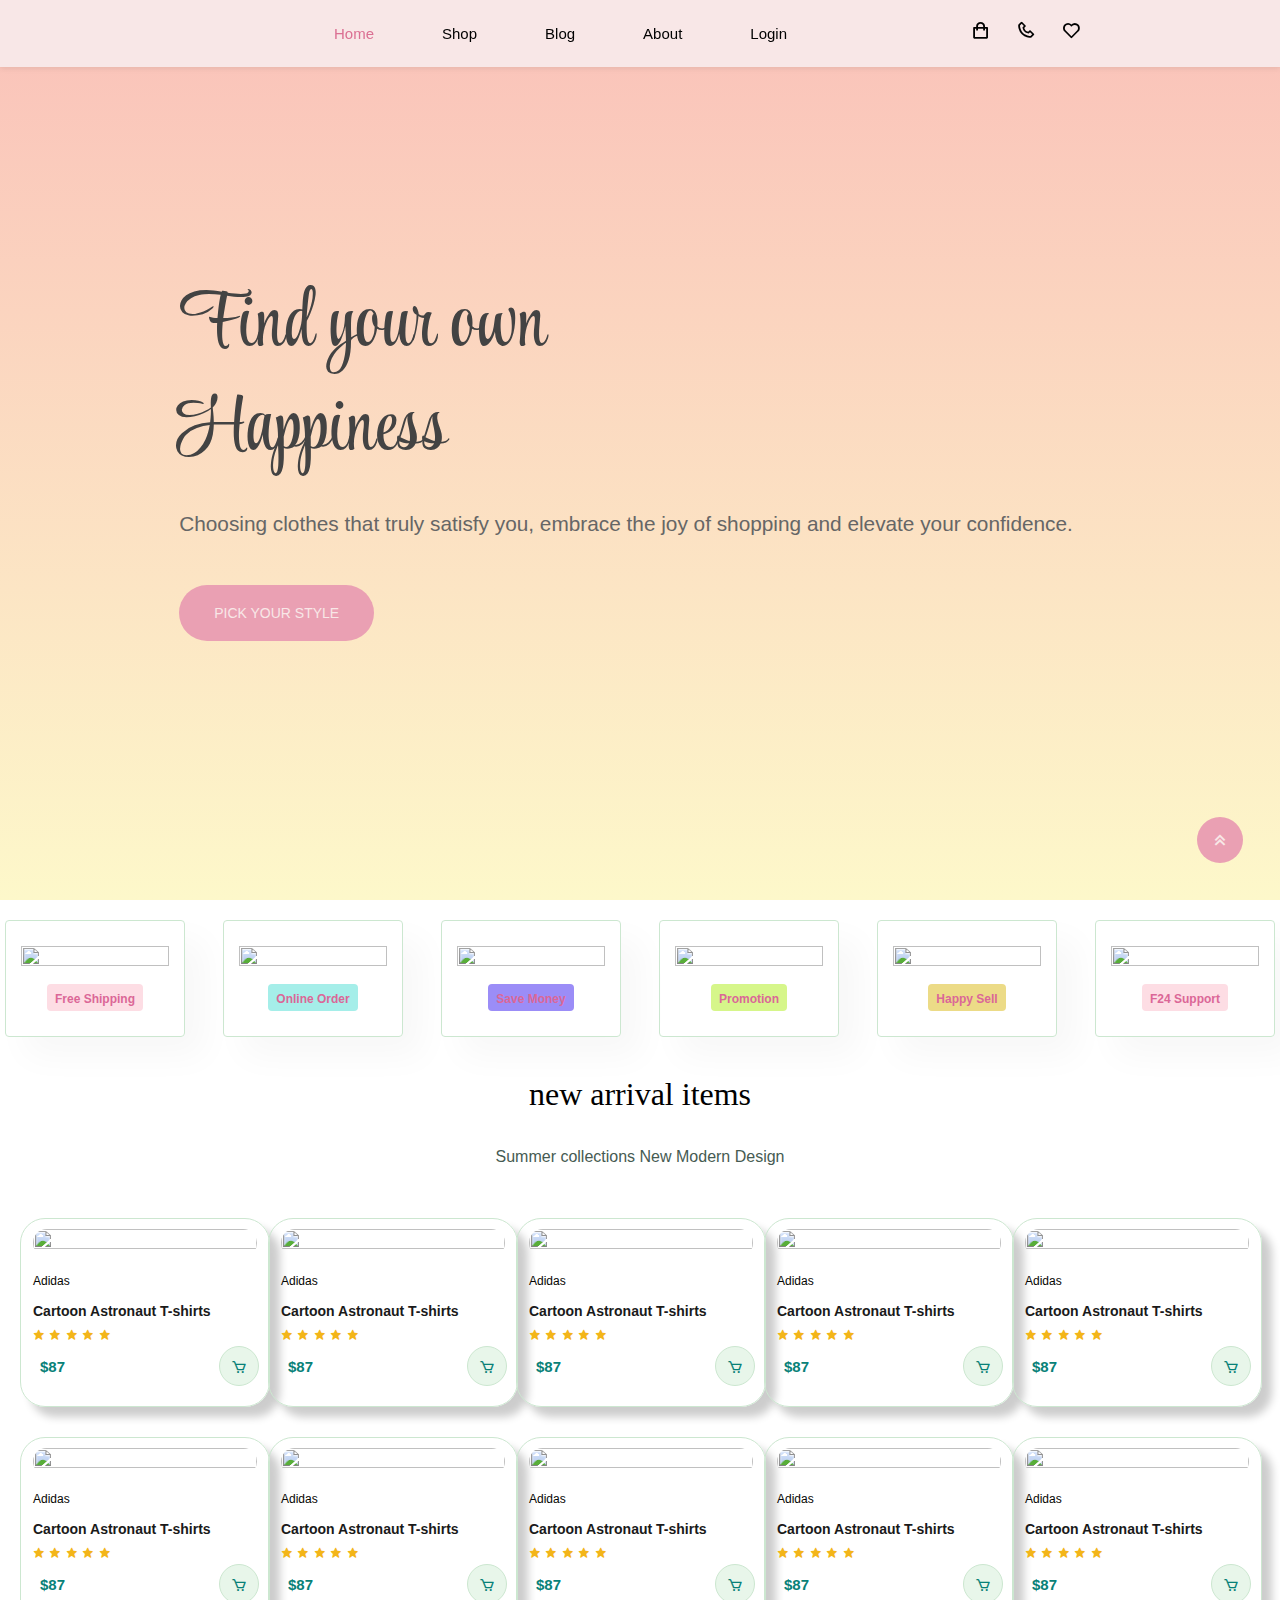
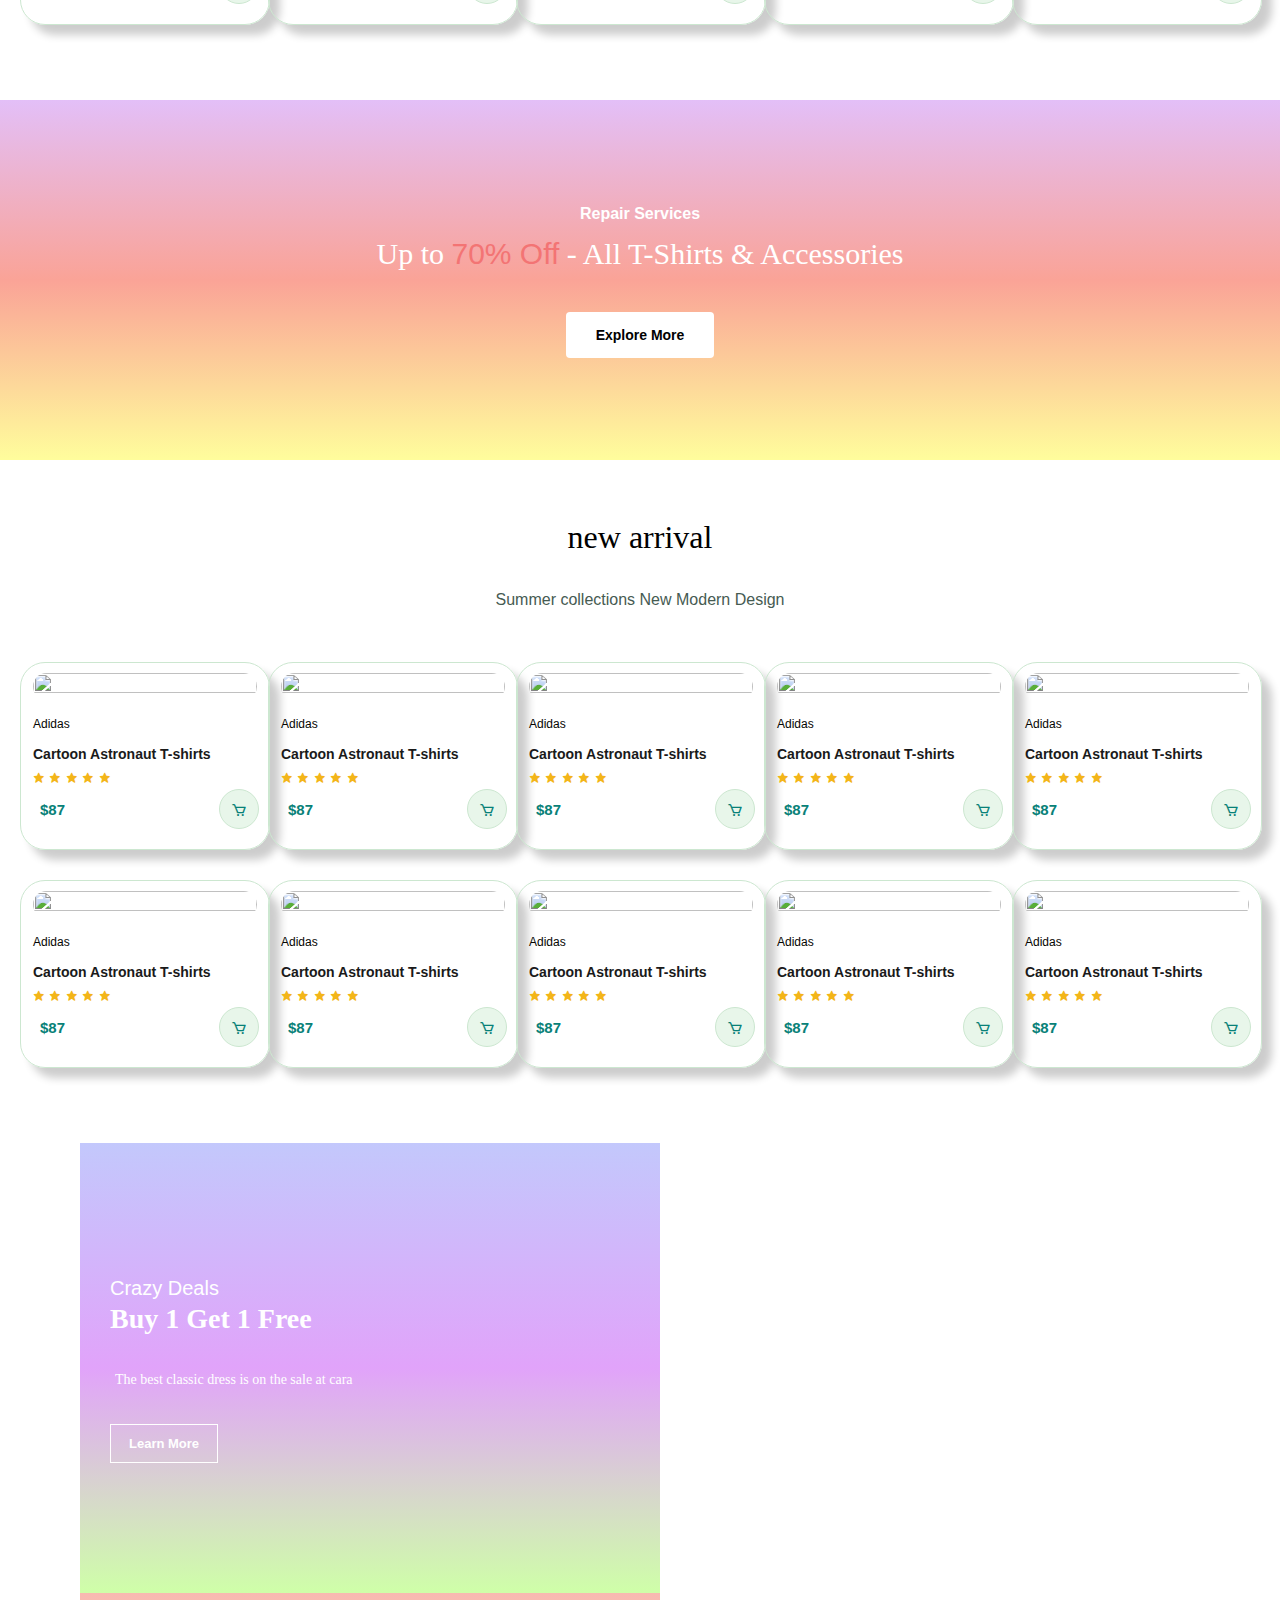
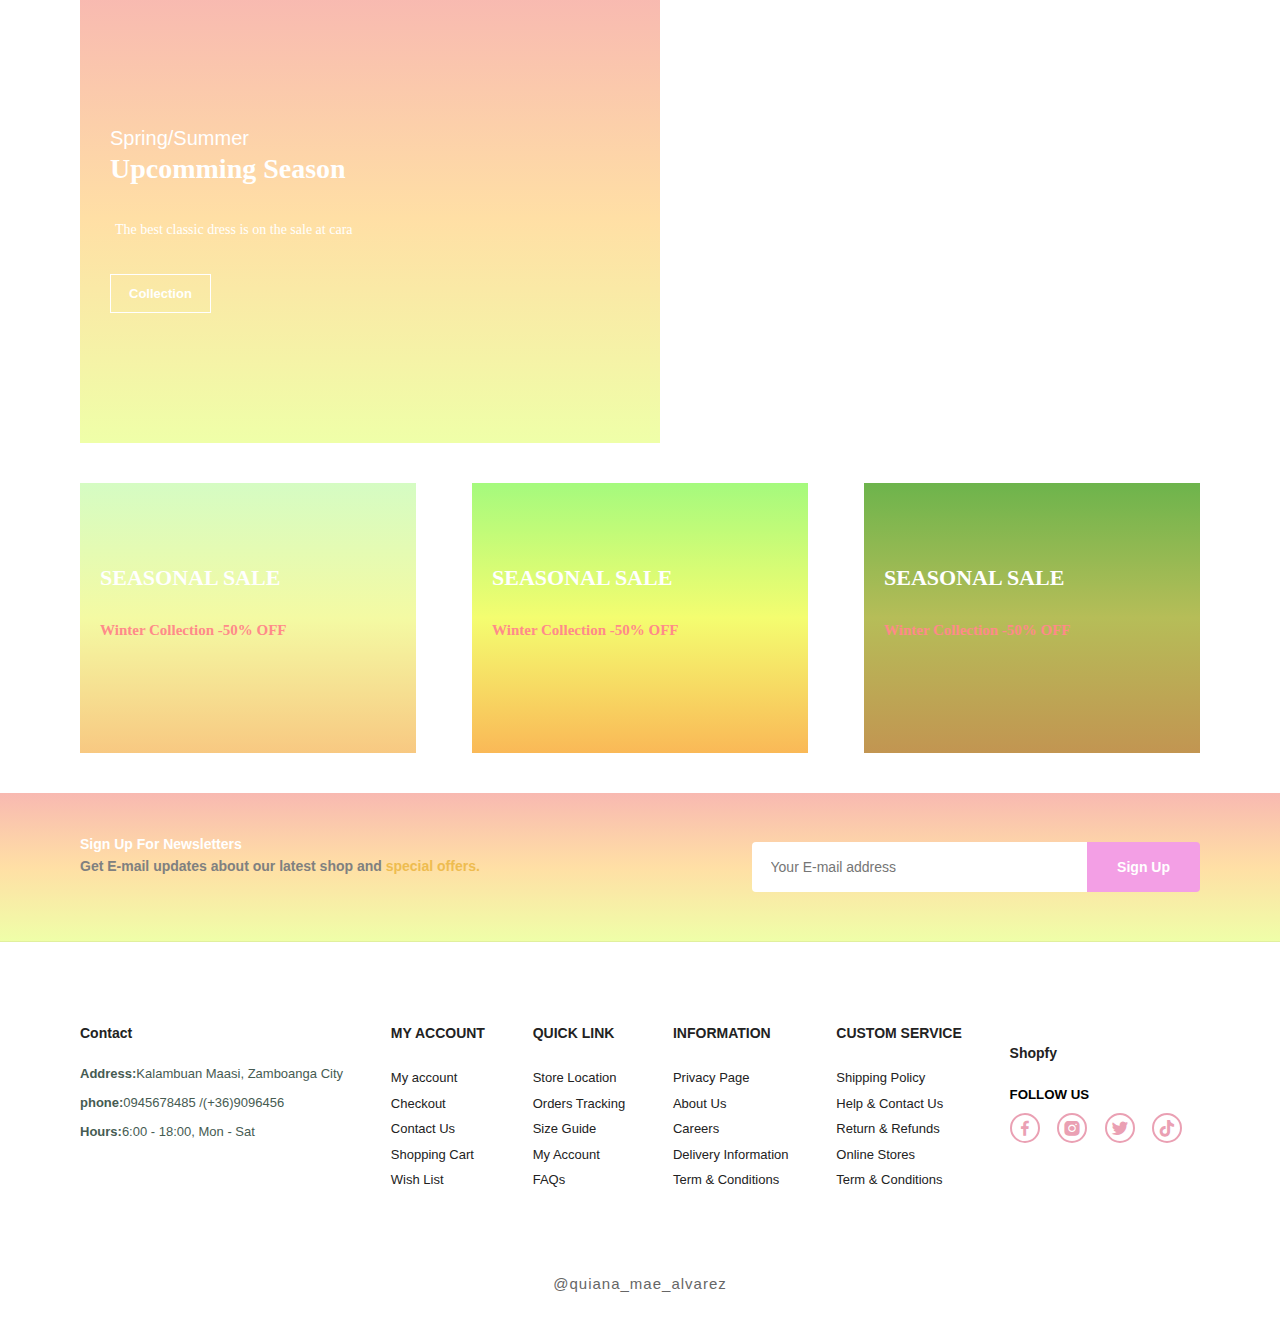
==== index.html @ 4d8334bf "Add files via upload" ====
<!DOCTYPE html>
<html lang="en">
<head>
    <meta charset="UTF-8">
    <meta name="viewport" content="width=device-width, initial-scale=1">

    <title>Shopfy</title>
    <link rel="stylesheet"type="text/css" href="shop.css">

    <link rel="stylesheet"
    href="https://unpkg.com/boxicons@latest/css/boxicons.min.css"> 
    
    <link rel="preconnect" href="https://fonts.googleapis.com">
    <link rel="preconnect" href="https://fonts.gstatic.com" crossorigin>
    <link href="https://fonts.googleapis.com/css2?family=MonteCarlo&family=Montserrat+Alternates:ital,wght@0,100;0,200;0,300;0,400;0,500;0,600;0,700;0,800;0,900;1,100;1,200;1,300;1,400;1,500;1,600;1,700;1,800;1,900&family=Style+Script&display=swap" rel="stylesheet">

</head>
<body>
<!---header section--->
<header>
    <a href="#" class="logo">
        <img src="c:\Users\User\OneDrive\사진\106-1069438_chibi-smile-png-chibi-anime-girl-png-transparent(1).png" alt="">
    </a>
    <ul class="navbar">
        <li><a class="active" href="index.html" onclick="toggleMenu()">Home</a></li>
        <li><a href="shop.html" onclick="toggleMenu()">Shop</a></li>
        <li><a href="blog.html" onclick="toggleMenu()">Blog</a></li>
        <li><a href="about.html" onclick="toggleMenu()">About</a></li>
        <li><a href="login.html" onclick="toggleMenu()">Login</a></li>
    </ul>

    <div class="h-icons">
        <a href="cart.html"><i class='bx bx-shopping-bag' ></i></a>
        <a href="contact.html"><i class='bx bx-phone'></i></a>
        <a href="a"><i class='bx bx-heart' ></i></a>
        <div class="bx bx-menu" id="menu-icon"></div>
    </div>

</header>

<!---home section--->
<section class="home">
    <div class="home-text">
        <h1>Find your own <br> Happiness</h1>
        <p>Choosing clothes that truly satisfy you, embrace the joy of shopping and elevate your confidence.</p>
        <a href='shop.html' class="btn">Pick your style</a>
    </div>
</section>

<!---feature section--->
<section class="feature" class="section-p1" id="event">
    <div class="fe-box">
        <img src="img/Picture1.png" alt="">
        <h6>Free Shipping</h6>
    </div>
    <div class="fe-box">
        <img src="img/Picture2.png" alt="">
        <h6>Online Order</h6>
    </div>
    <div class="fe-box">
        <img src="img/Picture3.png" alt="">
        <h6>Save Money</h6>
    </div>
    <div class="fe-box">
        <img src="img/Picture4.png" alt="">
        <h6>Promotion</h6>
    </div>
    <div class="fe-box">
        <img src="img/Picture5.png" alt="">
        <h6>Happy Sell</h6>
    </div>
    <div class="fe-box">
        <img src="img/Picture3.png" alt="">
        <h6>F24 Support</h6>
    </div>
</section>

<!---new product section--->
<section id="product1" class="section-p1">
    <div class="center-text">
        <h2>new arrival items</h2>
        <p>Summer collections New Modern Design</p>
    </div>
        <div class="pro-container">
            <div class="pro" onclick="window.location.href='sproduct.html'">
                <img src="nan/f1.webp" alt="">
                <div class="des">
                    <span>Adidas</span>
                    <h5>Cartoon Astronaut T-shirts</h5>
                    <div class="star">
                        <i class='bx bxs-star' ></i>
                        <i class='bx bxs-star' ></i>
                        <i class='bx bxs-star' ></i>
                        <i class='bx bxs-star' ></i>
                        <i class='bx bxs-star' ></i>
                    </div>
                    <h4>$87</h4>
                </div>
                <a href="#"><i class='bx bx-cart cart'></i></a>
            </div>
            <div class="pro">
                <img src="nan/b1.webp" alt="">
                <div class="des">
                    <span>Adidas</span>
                    <h5>Cartoon Astronaut T-shirts</h5>
                    <div class="star">
                        <i class='bx bxs-star' ></i>
                        <i class='bx bxs-star' ></i>
                        <i class='bx bxs-star' ></i>
                        <i class='bx bxs-star' ></i>
                        <i class='bx bxs-star' ></i>
                    </div>
                    <h4>$87</h4>
                </div>
                <a href="#"><i class='bx bx-cart cart'></i></a>
            </div>
            <div class="pro">
                <img src="nan/c3.webp" alt="">
                <div class="des">
                    <span>Adidas</span>
                    <h5>Cartoon Astronaut T-shirts</h5>
                    <div class="star">
                        <i class='bx bxs-star' ></i>
                        <i class='bx bxs-star' ></i>
                        <i class='bx bxs-star' ></i>
                        <i class='bx bxs-star' ></i>
                        <i class='bx bxs-star' ></i>
                    </div>
                    <h4>$87</h4>
                </div>
                <a href="#"><i class='bx bx-cart cart'></i></a>
            </div>
            <div class="pro">
                <img src="nan/n1.webp" alt="">
                <div class="des">
                    <span>Adidas</span>
                    <h5>Cartoon Astronaut T-shirts</h5>
                    <div class="star">
                        <i class='bx bxs-star' ></i>
                        <i class='bx bxs-star' ></i>
                        <i class='bx bxs-star' ></i>
                        <i class='bx bxs-star' ></i>
                        <i class='bx bxs-star' ></i>
                    </div>
                    <h4>$87</h4>
                </div>
                <a href="#"><i class='bx bx-cart cart'></i></a>
            </div>
            <div class="pro">
                <img src="nan/p1.webp" alt="">
                <div class="des">
                    <span>Adidas</span>
                    <h5>Cartoon Astronaut T-shirts</h5>
                    <div class="star">
                        <i class='bx bxs-star' ></i>
                        <i class='bx bxs-star' ></i>
                        <i class='bx bxs-star' ></i>
                        <i class='bx bxs-star' ></i>
                        <i class='bx bxs-star' ></i>
                    </div>
                    <h4>$87</h4>
                </div>
                <a href="#"><i class='bx bx-cart cart'></i></a>
            </div>
            <div class="pro">
                <img src="nan/w1.webp" alt="">
                <div class="des">
                    <span>Adidas</span>
                    <h5>Cartoon Astronaut T-shirts</h5>
                    <div class="star">
                        <i class='bx bxs-star' ></i>
                        <i class='bx bxs-star' ></i>
                        <i class='bx bxs-star' ></i>
                        <i class='bx bxs-star' ></i>
                        <i class='bx bxs-star' ></i>
                    </div>
                    <h4>$87</h4>
                </div>
                <a href="#"><i class='bx bx-cart cart'></i></a>
            </div>
            <div class="pro">
                <img src="nan/c1.webp" alt="">
                <div class="des">
                    <span>Adidas</span>
                    <h5>Cartoon Astronaut T-shirts</h5>
                    <div class="star">
                        <i class='bx bxs-star' ></i>
                        <i class='bx bxs-star' ></i>
                        <i class='bx bxs-star' ></i>
                        <i class='bx bxs-star' ></i>
                        <i class='bx bxs-star' ></i>
                    </div>
                    <h4>$87</h4>
                </div>
                <a href="#"><i class='bx bx-cart cart'></i></a>
            </div>
            <div class="pro">
                <img src="nan/d1.webp" alt="">
                <div class="des">
                    <span>Adidas</span>
                    <h5>Cartoon Astronaut T-shirts</h5>
                    <div class="star">
                        <i class='bx bxs-star' ></i>
                        <i class='bx bxs-star' ></i>
                        <i class='bx bxs-star' ></i>
                        <i class='bx bxs-star' ></i>
                        <i class='bx bxs-star' ></i>
                    </div>
                    <h4>$87</h4>
                </div>
                <a href="#"><i class='bx bx-cart cart'></i></a>
            </div>
            <div class="pro">
                <img src="nan/e2.webp" alt="">
                <div class="des">
                    <span>Adidas</span>
                    <h5>Cartoon Astronaut T-shirts</h5>
                    <div class="star">
                        <i class='bx bxs-star' ></i>
                        <i class='bx bxs-star' ></i>
                        <i class='bx bxs-star' ></i>
                        <i class='bx bxs-star' ></i>
                        <i class='bx bxs-star' ></i>
                    </div>
                    <h4>$87</h4>
                </div>
                <a href="#"><i class='bx bx-cart cart'></i></a>
            </div>
            <div class="pro">
                <img src="nan/h2.webp" alt="">
                <div class="des">
                    <span>Adidas</span>
                    <h5>Cartoon Astronaut T-shirts</h5>
                    <div class="star">
                        <i class='bx bxs-star' ></i>
                        <i class='bx bxs-star' ></i>
                        <i class='bx bxs-star' ></i>
                        <i class='bx bxs-star' ></i>
                        <i class='bx bxs-star' ></i>
                    </div>
                    <h4>$87</h4>
                </div>
                <a href="#"><i class='bx bx-cart cart'></i></a>
            </div>
        </div>
</section>

<section id="banner1" class="section-m1">
    <h4>Repair Services</h4>
    <h2>Up to <span>70% Off</span> - All T-Shirts & Accessories</h2>
    <button href="shop.html" class="normal">Explore More</button>
</section>

<!---new product2 section--->
<section id="product1" class="section-p1">
    <div class="center-text">
        <h2>new arrival</h2>
        <p>Summer collections New Modern Design</p>
    </div>
        <div class="pro-container">
            <div class="pro">
                <img src="nan/b2.webp" alt="">
                <div class="des">
                    <span>Adidas</span>
                    <h5>Cartoon Astronaut T-shirts</h5>
                    <div class="star">
                        <i class='bx bxs-star' ></i>
                        <i class='bx bxs-star' ></i>
                        <i class='bx bxs-star' ></i>
                        <i class='bx bxs-star' ></i>
                        <i class='bx bxs-star' ></i>
                    </div>
                    <h4>$87</h4>
                </div>
                <a href="#"><i class='bx bx-cart cart'></i></a>
            </div>
            <div class="pro">
                <img src="nan/f3.webp" alt="">
                <div class="des">
                    <span>Adidas</span>
                    <h5>Cartoon Astronaut T-shirts</h5>
                    <div class="star">
                        <i class='bx bxs-star' ></i>
                        <i class='bx bxs-star' ></i>
                        <i class='bx bxs-star' ></i>
                        <i class='bx bxs-star' ></i>
                        <i class='bx bxs-star' ></i>
                    </div>
                    <h4>$87</h4>
                </div>
                <a href="#"><i class='bx bx-cart cart'></i></a>
            </div>
            <div class="pro">
                <img src="nan/w2.webp" alt="">
                <div class="des">
                    <span>Adidas</span>
                    <h5>Cartoon Astronaut T-shirts</h5>
                    <div class="star">
                        <i class='bx bxs-star' ></i>
                        <i class='bx bxs-star' ></i>
                        <i class='bx bxs-star' ></i>
                        <i class='bx bxs-star' ></i>
                        <i class='bx bxs-star' ></i>
                    </div>
                    <h4>$87</h4>
                </div>
                <a href="#"><i class='bx bx-cart cart'></i></a>
            </div>
            <div class="pro">
                <img src="nan/g.webp" alt="">
                <div class="des">
                    <span>Adidas</span>
                    <h5>Cartoon Astronaut T-shirts</h5>
                    <div class="star">
                        <i class='bx bxs-star' ></i>
                        <i class='bx bxs-star' ></i>
                        <i class='bx bxs-star' ></i>
                        <i class='bx bxs-star' ></i>
                        <i class='bx bxs-star' ></i>
                    </div>
                    <h4>$87</h4>
                </div>
                <a href="#"><i class='bx bx-cart cart'></i></a>
            </div>
            <div class="pro">
                <img src="nan/h1.webp" alt="">
                <div class="des">
                    <span>Adidas</span>
                    <h5>Cartoon Astronaut T-shirts</h5>
                    <div class="star">
                        <i class='bx bxs-star' ></i>
                        <i class='bx bxs-star' ></i>
                        <i class='bx bxs-star' ></i>
                        <i class='bx bxs-star' ></i>
                        <i class='bx bxs-star' ></i>
                    </div>
                    <h4>$87</h4>
                </div>
                <a href="#"><i class='bx bx-cart cart'></i></a>
            </div>
            <div class="pro">
                <img src="nan/p1.webp" alt="">
                <div class="des">
                    <span>Adidas</span>
                    <h5>Cartoon Astronaut T-shirts</h5>
                    <div class="star">
                        <i class='bx bxs-star' ></i>
                        <i class='bx bxs-star' ></i>
                        <i class='bx bxs-star' ></i>
                        <i class='bx bxs-star' ></i>
                        <i class='bx bxs-star' ></i>
                    </div>
                    <h4>$87</h4>
                </div>
                <a href="#"><i class='bx bx-cart cart'></i></a>
            </div>
            <div class="pro">
                <img src="nan/w1.webp" alt="">
                <div class="des">
                    <span>Adidas</span>
                    <h5>Cartoon Astronaut T-shirts</h5>
                    <div class="star">
                        <i class='bx bxs-star' ></i>
                        <i class='bx bxs-star' ></i>
                        <i class='bx bxs-star' ></i>
                        <i class='bx bxs-star' ></i>
                        <i class='bx bxs-star' ></i>
                    </div>
                    <h4>$87</h4>
                </div>
                <a href="#"><i class='bx bx-cart cart'></i></a>
            </div>
            <div class="pro">
                <img src="nan/c1.webp" alt="">
                <div class="des">
                    <span>Adidas</span>
                    <h5>Cartoon Astronaut T-shirts</h5>
                    <div class="star">
                        <i class='bx bxs-star' ></i>
                        <i class='bx bxs-star' ></i>
                        <i class='bx bxs-star' ></i>
                        <i class='bx bxs-star' ></i>
                        <i class='bx bxs-star' ></i>
                    </div>
                    <h4>$87</h4>
                </div>
                <a href="#"><i class='bx bx-cart cart'></i></a>
            </div>
            <div class="pro">
                <img src="nan/d1.webp" alt="">
                <div class="des">
                    <span>Adidas</span>
                    <h5>Cartoon Astronaut T-shirts</h5>
                    <div class="star">
                        <i class='bx bxs-star' ></i>
                        <i class='bx bxs-star' ></i>
                        <i class='bx bxs-star' ></i>
                        <i class='bx bxs-star' ></i>
                        <i class='bx bxs-star' ></i>
                    </div>
                    <h4>$87</h4>
                </div>
                <a href="#"><i class='bx bx-cart cart'></i></a>
            </div>
       
            <div class="pro">
                <img src="nan/e1.webp" alt="">
                <div class="des">
                    <span>Adidas</span>
                    <h5>Cartoon Astronaut T-shirts</h5>
                    <div class="star">
                        <i class='bx bxs-star' ></i>
                        <i class='bx bxs-star' ></i>
                        <i class='bx bxs-star' ></i>
                        <i class='bx bxs-star' ></i>
                        <i class='bx bxs-star' ></i>
                    </div>
                    <h4>$87</h4>
                </div>
                <a href="#"><i class='bx bx-cart cart'></i></a>
            </div>
        </div>
</section>

<section id="sm-banner1" class="section-p1">
    <div class="banner1-box">
        <h4>Crazy Deals</h4>
        <h2>Buy 1 Get 1 Free</h2>
        <h3>The best classic dress is on the sale at cara</h3>
        <button class="white">Learn More</button>
    </div>
    <div class="banner1-box banner1-box2">
        <h4>Spring/Summer</h4>
        <h2>Upcomming Season</h2>
        <h3>The best classic dress is on the sale at cara</h3>
        <button class="white"> Collection</button>
    </div>
</section>

<section id="banner3">
    <div class="banner1-box">
        <h2>SEASONAL SALE</h2>
        <h3>Winter Collection -50% OFF</h3>
    </div>
    <div class="banner1-box banner1-box2">
        <h2>SEASONAL SALE</h2>
        <h3>Winter Collection -50% OFF</h3>
    </div>
    <div class="banner1-box banner1-box3">
        <h2>SEASONAL SALE</h2>
        <h3>Winter Collection -50% OFF</h3>
    </div>
</section>

<section id="newsletter" class="section-p1 section-m1">
    <div class="newstext">
        <h4>Sign Up For Newsletters</h4>
        <p>Get E-mail updates about our latest shop and <span>special offers.</span></p>
    </div>
    <div class="form">
        <input type="text" placeholder="Your E-mail address">
        <button class="normal">Sign Up</button>
    </div>
</section>

<footer class="section-p1">
    <div class="col">
        <h4>Contact</h4>
        <p><strong>Address:</strong>Kalambuan Maasi, Zamboanga City</p>
        <p><strong>phone:</strong>0945678485 /(+36)9096456</p>
        <p><strong>Hours:</strong>6:00 - 18:00, Mon - Sat</p>
    </div>
    
    <div class="col">
        <h4>MY ACCOUNT</h4>
        <li><a href="#">My account</a></li>
        <li><a href="#">Checkout</a></li>
        <li><a href="#">Contact Us</a></li>
        <li><a href="#">Shopping Cart</a></li>
        <li><a href="#">Wish List</a></li>
    </div>

    <div class="col">
        <h4>QUICK LINK</h4>
        <li><a href="#">Store Location</a></li>
        <li><a href="#">Orders Tracking</a></li>
        <li><a href="#">Size Guide</a></li>
        <li><a href="#">My Account</a></li>
        <li><a href="#">FAQs</a></li>
    </div>

    <div class="col">
        <h4>INFORMATION</h4>
        <li><a href="#">Privacy Page</a></li>
        <li><a href="#">About Us</a></li>
        <li><a href="#">Careers</a></li>
        <li><a href="#">Delivery Information</a></li>
        <li><a href="#">Term & Conditions</a></li>
    </div>

    <div class="col">
        <h4>CUSTOM SERVICE</h4>
        <li><a href="#">Shipping Policy</a></li>
        <li><a href="#">Help & Contact Us</a></li>
        <li><a href="#">Return & Refunds</a></li>
        <li><a href="#">Online Stores</a></li>
        <li><a href="#">Term & Conditions</a></li>
    </div>

    <div class="col">
        <div class="follow">
        <h4>Shopfy</h4>
        <h5>FOLLOW US</h5>
        <div class="social">
            <a href="#"><i class='bx bxl-facebook' ></i></a>
            <a href="#"><i class='bx bxl-instagram-alt' ></i></a>
            <a href="#"><i class='bx bxl-twitter' ></i></a>
            <a href="#"><i class='bx bxl-tiktok' ></i></a>
        </div>
        </div>
    </div>
</footer>



<!---custom js link--->
<a href="#" class="scroll-top"><i class='bx bx-chevrons-up'></i></a>

<div class="end-text">
<p>@quiana_mae_alvarez</p>
</div>

<!---custom js link--->
<script src="shop.js"> </script>

</body>
</html>
---- shop.css ----
*{
    margin: 0;
    padding: 0;
    box-sizing: border-box;
    font-family: 'Montserrat',sans-serif;
    list-style: none;
    text-decoration: none;
    scroll-behavior: smooth;
}

html {
  scroll-behavior: smooth;
}

/* Global Styles */

h1 {
  font-size: 50px;
  line-height: 64px;
  color: #222;
}

h2 {
  font-size: 46px;
  line-height: 54px;
  color: #222;
}

h4 {
  font-size: 20px;
  color: #222;
}

h6 {
  font-weight: 700;
  font-size: 12px;
}

p {
  font-size: 16px;
  color: #465b52;
  margin: 15px 0 20px 0;
}

.section-p1 {
  padding: 40px 80px;
}

.section-m1 {
  margin: 40px 0;
}

button.normal{
  font-size: 14px;
  font-weight: 600;
  padding: 15px 30px;
  color: #010101;
  background-color: #fff;
  border-radius: 4px;
  cursor: pointer;
  border: none;
  outline: none;
  transition: 0.2s;
}

button.white{
  font-size: 13px;
  font-weight: 600;
  padding: 11px 18px;
  color: #ffffff;
  background-color: transparent;
  cursor: pointer;
  border: 1px solid white;
  outline: none;
  transition: 0.2s;
}

:root {
    --bg-color:#f8e7e7;
    --main-color: rgb(234, 160, 179);
    --text-color:#010101 ;
    --2nd-color:#434343;
    --other-color: #666666;
    --big-font: 5rem;
    --h2-font:2.3rem;
    --p-font: 1.3rem;
}

body{
    color: var(--text-color);
    background: var(--bg-color);
}

header{
    position: fixed;
    width: 100%;
    top: 0;
    right: 0;
    z-index: 1000;
    background: var(--bg-color);
    box-shadow: 0 1px 6px 0 rgba(16, 16, 17, 0.1);
    display: flex;
    align-items: center;
    justify-content: space-between;
    padding: 20px 14%;
    transition: all .50s ease;
}

.logo img{
    width: 100%;
    height: auto;
    padding: auto;
}

.navbar{
    display: flex;
}

.navbar a{
    color: var(--text-color);
    font-size: 15px;
    font-weight: 500;
    margin: 10px 22px;
    transition: all .50s ease;

}

.navbar a:hover,
.navbar a.active{
    color: palevioletred;
}

.navbar a.active::after,
.navbar li a:hover::after{
  content: "";
  width: 30%;
  height: 2px;
  color: #db6797;
} 

.h-icons{
    display: flex;
    align-items: center;
}

.h-icons i{
    font-size: 20px;
    color: var(--text-color);
    margin-left: 5px;
    margin-right: 20px;
    transition: all .50s ease;
}

.h-icons i:hover{
    color: var(--main-color);
}

#menu-icon{
    height: 30px;
    width: 30px;
    background: var(--text-color);
    color: var(--bg-color);
    display: flex;
    align-items: center;
    justify-content: center;
    font-size: 20px;
    border-radius: 50%;
    z-index: 10001;
    cursor: pointer;
    display: none;
}

section{
    padding: 20px 14%;
}

.home{
    position: relative;
    width: 100%;
    height: 100vh;
    background: linear-gradient(#fac1b9, #fdf8ca);
    background-size: cover;
    background-position: center;
    display: flex;
    align-items: center;
    justify-content: flex-start;
}

.home-text h1{
    font-family: "Style Script", cursive;
    font-size: var(--big-font);
    color: var(--2nd-color);
    line-height: 1.3;
    margin-bottom: 25px;
}

.home-text p{
    color: var(--other-color);
    font-size: var(--p-font);
    line-height: 33px;
    margin-bottom: 60px;
}

.btn{
    padding: 20px 35px;
    background: var(--main-color);
    color: var(--bg-color);
    font-size: 14px;
    font-weight: 500;
    text-transform: uppercase;
    border-radius: 30px;
    transition: all .50s ease;

}

.btn:hover{
    background: var(--2nd-color);
}

#product1{
  text-align: center;
  padding: 20px 20px;
}

#product1 .pro-container {
  justify-content: space-between;
  padding-top: 10px;
  flex-wrap: wrap;
  display : grid;
  grid-template-columns: repeat(auto-fit, minmax(243px,auto));
  align-items: center;

}

#product1 .pro{
  width: 23%;
  min-width: 250px;
  padding: 10px 12px;
  border: 1px solid #cce7d0;
  border-radius: 25px;
  cursor: pointer;
  box-shadow: 10px 10px 9px rgba(0, 0, 0, 0.2);
  margin: 15px 0;
  transition: 0.2s ease;
  position: relative;
  display: relative;
}

#product1 .pro:hover{
  box-shadow: 20px 20px 10px rgba(0, 0, 0, 0.2);
}

#product1 .pro img{
  width: 100%;
  border-radius: 20px;
}

#product1 .pro .des{
  text-align: start;
  padding: 10px 0;
}

#product1 .pro .des span{
  color: #060603;
  font-size: 12px;
}

#product1 .pro .des h5{
  padding-top: 7px;
  color: #1a1a1a;
  font-size: 14px;
}

#product1 .pro .des i{
  font-size: 12px;
  color: rgb(243, 181, 25);
}

#product1 .pro .des h4{
  padding: 7px;
  font-size: 15px;
  font-weight: 700;
  color: #088178;
}

#product1 .pro .cart{
  width: 40px;
  height: 40px;
  line-height: 40px;
  border-radius: 50px;
  background-color: #e8f6ea;
  font-weight: 500;
  color: #088178;
  border: 1px solid #cce7d0;
  position: absolute;
  bottom: 20px;
  right: 10px;
}

#banner1{
  display: flex;
  flex-direction: column;
  justify-content: center;
  align-items: center;
  text-align: center;
  background: linear-gradient(rgb(227, 191, 248),#faa397, #fffd9c);
  width: 100%;
  height: 40vh;
  background-size: cover;
  background-position: center;
}

#banner1 h4{
  color: #ffff;
  font-size: 16px;
}

#banner1 h2{
  color: #ffff;
  font-size: 30px;
  padding: 10px 0;
}

#banner1 h2 span{
  color: #f37474;
}

#banner1 button:hover{
  background: #db6797;
  color: #fff;
}

#sm-banner1{
  display: flex;
  justify-content: space-between;
  flex-wrap: wrap;
}

#sm-banner1 .banner1-box{
  display: flex;
  flex-direction: column;
  justify-content: center;
  align-items: flex-start;
  text-align: center;
  background: linear-gradient(rgb(195, 200, 252),#e1a3fa, #cfffa8);
  min-width:580px;
  height: 50vh;
  background-size: cover;
  background-position: center;
  padding: 30px;
}

#sm-banner1 .banner1-box2{
  background: linear-gradient(rgb(248, 185, 177),#ffdfa5, #efffa8);
}

#sm-banner1 h4{
  color: #fff;
  font-size: 20px;
  font-weight: 300;
}

#sm-banner1 h2{
  color: #fff;
  font-size: 28px;
  font-weight: 800;  
}

#sm-banner1 h3{
  color: #fff;
  font-size: 14px;
  font-weight: 500; 
  padding: 5px;
}

#sm-banner1 .banner1-box:hover button{
  background: pink;
  border: 1px solid pink;
}

#banner3 .banner1-box{
  display: flex;
  flex-direction: column;
  justify-content: center;
  align-items: flex-start;
  text-align: center;
  background: linear-gradient(rgb(195, 200, 252),#e1a3fa, #cfffa8);
  min-width:580px;
  height: 50vh;
  background-size: cover;
  background-position: center;
  padding: 30px;
}

#sm-banner1 .banner1-box2{
  background: linear-gradient(rgb(248, 185, 177),#ffdfa5, #efffa8);
}

#sm-banner1 h4{
  color: #fff;
  font-size: 20px;
  font-weight: 300;
}

#sm-banner1 h2{
  color: #fff;
  font-size: 28px;
  font-weight: 800;  
}

#sm-banner1 h3{
  color: #fff;
  font-size: 14px;
  font-weight: 500; 
  padding: 5px;
}

#sm-banner1 .banner1-box:hover button{
  background: pink;
  border: 1px solid pink;
}

#banner3 {
  display: flex;
  justify-content: space-between;
  flex-wrap: wrap;
  padding: 0 80px;
}

#banner3 .banner1-box{
  display: flex;
  flex-direction: column;
  justify-content: center;
  align-items: flex-start;
  background: linear-gradient(rgb(213, 252, 195),#f4faa3, hsl(36, 89%, 74%));
  min-width:30%;
  height: 30vh;
  background-size: cover;
  background-position: center;
  padding: 20px;
}

#banner3 .banner1-box2{
  background: linear-gradient(rgb(165, 250, 125),#f4fd70, hsl(36, 94%, 66%));
}

#banner3 .banner1-box3{
  background: linear-gradient(rgb(109, 180, 76),#b6bd58, hsl(36, 48%, 54%));
}

#banner3 h2{
  color: white;
  font-weight: 900;
  font-size: 22px;
}

#banner3 h3{
  color: rgb(255, 138, 138);
  font-weight: 800;
  font-size: 15px;
}

#newsletter{
  display: flex;
  justify-content: space-between;
  flex-wrap: wrap;
  align-items: center;
  background: linear-gradient(rgb(248, 185, 177),#ffdfa5, #efffa8);
  background-repeat: no-repeat;
  background-position: 20% 30%;
  background-color: #010101;
}

#newsletter h4{
font-size: 14px;
font-weight: 600;
color: rgb(255, 255, 255);
}

#newsletter p{
  font-size: 14px;
  font-weight: 600;
  color: gray;
}

#newsletter p span{
  color: rgb(238, 188, 80);
}

#newsletter .form{
  display: flex;
  width: 40%;
}

#newsletter input{
  height: 3.125rem;
  padding: 0 1.25em;
  font-size: 14px;
  width: 100%;
  border: 1px solid transparent;
  border-radius: 4px;
  outline: none;
  border-top-right-radius: 0;
  border-bottom-right-radius: 0;
}

#newsletter button{
  background-color: #f39fe5;
  color: #ffffff;
  white-space: nowrap;
  border-top-left-radius: 0;
  border-bottom-left-radius: 0;
}

footer{
  display: flex;
  flex-wrap: wrap;
  justify-content: space-between;
}

footer .col{
  display: flex;
  flex-direction: column;
  align-items: flex-start;
  margin-bottom: 20px;
}

footer .logo{
  margin-bottom: 30px;
}

footer h4{
  font-size: 14px;
  padding-bottom: 20px;
}

footer p{
  font-size: 13px;
  margin: 0 0 8px 0;
}

footer a{
  font-size: 13px;
  text-decoration: none;
  color: #222;
  margin: 0 0 8px 0;
}

footer .follow{
  margin-top: 20px;
}

footer .follow i{
  color: var(--main-color);
  padding: 4px;
  cursor: pointer;
}

footer li a:hover{
  transform: translateX(-7px);
  color: var(--main-color);
}


.banner{
    display: grid;
    grid-template-columns: repeat(auto-fit, minmax(250px,auto));
    align-items: center;
    gap: 2.5rem;
}

.feature{
  display: flex;
 align-items: center;
 justify-content: space-between;
 flex-wrap: wrap;
 padding: 5px 5px;
}

.feature .fe-box{
  width: 180px;
  text-align: center;
  padding: 25px 15px;
  box-shadow: 20px 20px 34px rgba(0, 0, 0, 0.03);
  border: 1px solid #cce7d0;
  border-radius: 4px;
  margin: 15px 0;
}

.feature .fe-box:hover{
  box-shadow: 10px 10px 54px rgba(70,62,221, 0.1);
}

.feature .fe-box img{
  width: 100%;
  margin-bottom: 10px;
}

.feature .fe-box h6{
  display: inline-block;
  padding: 9px 8px 6px 8px;
  line-height: 1;
  border-radius: 4px;
  color: #db6797;
  background-color: #fddde4;
}

.feature .fe-box:nth-child(2) h6{
  background-color: #a5eee9;
}

.feature .fe-box:nth-child(3) h6{
  background-color: #9b8df7;
}

.feature .fe-box:nth-child(4) h6{
  background-color: #d6f68a;
}

.feature .fe-box:nth-child(5) h6{
  background-color: #ecdb87;
}


.in-icon i{
    vertical-align: middle;
    color: var(--other-color);
    font-size: 25px;
    margin-right: 8px;
}

.social{
    display: flex;
    margin-top: 0.5rem;
}

.social i{
    height: 30px;
    width: 30px;
    background: transparent;
    border: 2px solid var(--main-color);
    display: flex;
    align-items: center;
    justify-content: center;
    border-radius: 50%;
    font-size: 20px;
    margin-right: 1.1rem;
    color: var(--main-color);
    transition: all.50s ease;
}

.social i:hover{
    background: var(--main-color);
    color: #db6797;
    transform: scale(1.1rem);
}

.end-text p{
    text-align: center;
    color: var(--other-color);
    font-size: 15px;
    letter-spacing: 1px;
    padding: 20px;
}

.scroll-top{
    position: fixed;
    bottom: 2.3rem; 
    right: 2.3rem;
}

.scroll-top i{
    background: var(--main-color);
    color: var(--bg-color);
    font-size: 22px;
    padding: 12px;
    border-radius: 30px;
}


    
@media(max-width: 640px){
    :root{
        --big-font: 2.8rem;
        --h2-font: 1rem;
        --p-font: 1rem;
    }
    .fe-box h6{
      font-size: 0.7rem;
    }
    .home-text h1{
        line-height: 1;
    }
    .home{
        height: 100vh;
    }
}

@import url('https://fonts.googleapis.com/css?family=EB+Garamond:400,500|Roboto:400,700');


* {
  box-sizing: border-box;
  &::before, &::after {
    box-sizing: border-box;
  }
}

body {
  font-family: 'Roboto', sans-serif;
  font-size: 1rem;
  font-weight: 400;
  line-height: 1.6;
  margin: 0;
  padding: 0;
  color: #010101;
  background: white;
  text-rendering: optimizeLegibility;
}

h1, h2, h3 {
  font-family: 'EB Garamond', serif;
  color: black;
  line-height: 1.1;
}

h2, h3 {
  color: black;
  font-weight: 400;
}

h1 {
  font-size: 2.325rem;
  font-weight: 500;
  margin: 0;
}

h2 {
  font-size: 2rem;
  margin: 0 0 2rem;
}

h3 {
  font-size: 1.75rem;
  margin: 0 0 2rem;
}

p {
  margin: 0 0 1.5rem;
  &:nth-child(4) {
    margin: 0;
  }
  &.copyright {
    margin: 1.5rem 0;
  }
}

a {
  color: gray;
  text-decoration: none;
  a:hover {
    color: black;
  }
}

blockquote {
  font-style: italic;
  text-align: center;
  width: 40rem;
  height: auto;
  max-width: 100%;
  margin: auto;
  display: flex;
  align-items: center;
}


ul {
  list-style: none;
  margin: 0;
  padding: 0;
  li {
    margin: 0 1.5rem 0 0;
  }
}

.intro {
  margin: 1rem 0;
  padding: 0;
  width: 100%;
}


.container {
  margin: auto;
  padding: 0 1rem;
  max-width: 75rem;
  width: 100%;
}

main {
  padding: 2rem 0;
}

.grid {
  > [class*="column-"] {
    padding: 1rem;
  }
}

.section-heading {
  transform: rotate(0) translateX(0);
}

img {
	width: 100%;
  height: 100%;
	object-fit: cover;
}



@media (min-width: 500) {
  body {
    font-size: 1.125rem;
  }
  
  .navbar {
    padding: 2.5rem 0 2.5rem 0;
    ul {
      justify-content: flex-end;
    }
  }
  
  h1 {
    font-size: 3.25rem;
  }
  
  h2 {
    font-size: 2.75rem;
  }

  h3 {
    font-size: 2.25rem;
  }
  
  img {
    height: 40rem;
  }
  
  .section-heading {
    position: absolute;
    transform-origin: top left;
    transform: rotate(-90deg) translateX(-100%);
  }
  
  .intro {
    padding: 1rem;
  }
  
  blockquote {
    width: 30rem;
    height: 40rem;
  }
  
}

/* shop Page */
#page-header{
  background-image: url(img/pghome.jpg);
  width: 100%;
  height: 40vh;
  background-size: cover;
  display: flex;
  justify-content: center;
  text-align: center;
  flex-direction: column;
  padding: 14px;
  margin-top: 80px;
}

#page-header h2,
#page-header p{
  color: #222222;
}

#pagination{
  text-align: center;
}

#pagination a{
  text-decoration: none;
  background-color: #f79dc3;
  padding: 15px 20px;
  border-radius: 4px;
  color: #fff;
  font-weight: 600;
}

#pagination a i{
  font-size: 16px;
  font-weight: 600;
}

/* Single product */
#prodetails{
  display: flex;
  margin-top: 100px;
}

#prodetails .single-pro-image{
  width: 40%;
  height: 40%;
  margin-right: 50PX;
  flex-basis: 40%;
}

.small-img-group{
  display: flex;
  justify-content: space-between;
}

.small-img-col{
  flex-basis: 24%;
  cursor: pointer;
}

#prodetails .single-pro-details{
  width: 50%;
  padding-top: 30px;
}

#prodetails .single-pro-details h4{
  padding: 40px 0 20px 0;
}

#prodetails .single-pro-details h2{
  font-size: 26px;
}

#prodetails .single-pro-details select{
  display: block;
  padding: 5px 10px;
  margin-bottom: 10px;
}

#prodetails .single-pro-details input{
  width: 50px;
  height: 47px;
  padding-left: 10px;
  font-size: 16px;
  margin-right: 10px;
}

#prodetails .single-pro-details input :focus{
  outline: none;
}

#prodetails .single-pro-details button{
  background: #e55472;
  color: #fff;
}

#prodetails .single-pro-details span{
  line-height: 25px;
}

/*Blog Page */
#page-header.blog-header{
  background-image: url(img/pinkbc.jpg);
}

#blog{
  padding: 100px 100px 0 100px;
}

#blog .blog-box {
  display: flex;
  align-items: center;
  width: 100%;
  position: relative;
  padding-bottom: 90px;
}

#blog .blog-img {
  width: 50%;
  margin-right: 40px;
}

#blog img {
  width: 100%;
  height: 300px;
  object-fit: cover;
}

#blog .blog-details {
  width: 50%;
}

#blog .blog-details a{
  text-decoration: none;
  font-size: 11px;
  color: #010101;
  font-weight: 700;
  position: relative;
  transition: 0.3s;
}

#blog .blog-details a::after {
  content: "";
  width: 50px;
  height: 1px;
  background-color: #010101;
  position: absolute;
  top: 4px;
  right: -60px;
}

#blog .blog-details a:hover{
  color: #db6797;
}

#blog .blog-details a:hover::after{
  background-color: #db6797;
}

#blog .blog-box h1 {
  position: absolute;
  top: -50px;
  left: 0;
  font-size: 70px;
  font-weight: 700;
  color: #c9cbce;
  z-index: -9;
}

/* About Page */
#page-header.about-header {
  background-image: url(img/kuromi.webp)}

#about-head{
  display: flex;
  align-items: center;

} 
#about-head img{
  width: 50%;
  height: auto;
}

#about-head div{
  padding-left: 40px;
}

#about-app{
  text-align: center;
}

#about-app .video{
  width: 70%;
  height: 100%;
  margin: 30px auto 0 auto;
}

#about-app .video video{
  width: 100%;
  height: 100%;
  border-radius: 20px;
}

#about .about-details a{
  text-decoration: none;
  font-size: 11px;
  color: #010101;
  font-weight: 700;
  position: relative;
  transition: 0.3s;
}

#about .about-details a::after {
  content: "";
  width: 50px;
  height: 1px;
  background-color: #010101;
  position: absolute;
  top: 4px;
  right: -60px;
}


#about .about-details a:hover::after{
  background-color: #db6797;
}

/* Conatct Page */

#contact-details{
  display: flex;
  align-items: center;
  justify-content: space-between;
}

#contact-details .details {
  width: 40%;
}

#contact-details .details span,
#form-details form span{
  font-size: 12px;
}

#contact-details .details h2,
#form-details form h2 {
  font-size: 26px;
  line-height: 35px;
  padding: 20px 0;
}

#contact-details .details h3 {
  font-size: 16px;
  padding-bottom: 15px;
}

#contact-details .details li {
  list-style: none;
  display: flex;
  padding: 10px 0;
}

#contact-details .details li i{
  font-size: 14px;
  padding-right: 22px;
}

#contact-details .details li p{
  margin: 0;
  font-size: 14px;
}

#contact-details .map {
  width: 55%;
  height: 400px;
}

#contact-details .map iframe{
  width: 100%;
  height: 100%;
}

#form-details{
  display: flex;
  justify-content: space-between;
  margin: 30px;
  padding: 80px;
  border: 1px solid #e1e1e1;
}

#form-details form{
  width: 65%;
  display: flex;
  flex-direction: column;
  align-items: flex-start;
}

#form-details form input,
#form-details form textarea{
  width: 100%;
  padding: 12px 15px;
  outline: none;
  margin-bottom: 20px;
  border: 1px solid #e1e1e1;
}

#form-details form button{
  background-color: #db6797;
  color: #fff;
}

#form-details .people div{
  padding-bottom: 25px;
  display: flex;
  align-items: flex-start;
}

#form-details .people div img{
  width: 65px;
  height: 65px;
  object-fit: cover;
  margin-right: 15px;
}

#form-details .people div  p{
  margin: 0;
  font-size: 13px;
  line-height: 25px;
}

#form-details .people div p span {
  display: block;
  font-size: 16px;
  font-weight: 600;
  color: #010101;
}

/* Cart Page */
#cart {
  overflow-x: auto;
}


#cart table{
  width: 100%;
  border-collapse: collapse;
  table-layout: fixed;
  white-space: nowrap;
}

#cart table img{
  width: 70px;
}

#cart table td:nth-child(1){
 width: 100px;
 text-align: center;
}

#cart table td:nth-child(2){
  width: 150px;
  text-align: center;
 }

 #cart table td:nth-child(3){
  width: 250px;
  text-align: center;
 }

 #cart table td:nth-child(4),
 #cart table td:nth-child(5),
 #cart table td:nth-child(6){
  width: 150px;
  text-align: center;
 }

 #cart table td:nth-child(5) input{
  width: 70px;
  padding: 10px 5px 10px 15px;
 }

 #cart table thead{
  border: 1px solid #e2e9e1;
  border-left: none;
  border-right: none;
 }

 #cart table thead td{
  font-weight: 700;
  text-transform: uppercase;
  font-size: 13px;
  padding: 18px 0;
 }

 #cart table thead tr td{
  padding-top: 15px;
 }

 #cart table thead td{
  font-size: 13px;
 }

#cart-add{
  display: flex;
  flex-wrap: wrap;
  justify-content: space-between;
}

#coupon{
width: 50%;
margin-bottom: 30px;
}

#coupon h3,
#subtotal h3{
  padding-bottom: 15px;
}

#coupon input{
  padding: 10px 20px;
  outline: none;
  width: 60%;
  margin-right: 10px;
  border: 1px solid #e2e9e1;
}

#coupon button,
#subtotal button{
  background-color: #db6797;
  color: #fff;
  padding: 12px 20px;
}

#subtotal {
  width: 50%;
  margin-bottom: 30%;
  border: 1px solid #e2e9e1;
  padding: 30px;
}

#subtotal table{
  border-collapse: collapse;
  width: 100%;
  margin-bottom: 20px;
}

#subtotal table td {
  width: 50%;
  border: 1px solid #e2e9e1;
  padding: 10px;
  font-size: 13px;
}



/* Header Start */

/* Header Start */

@media(max-width: 1200px){
  header{
      padding: 7px 3%;
  }
  section{
      padding: 20px 3% 50px;
  }
  #feature {
    justify-content: center;
    margin: 15px 1px;
  }
}

@media(max-width:799px){
  .section-p1{
    padding: 40px 40px;
  }
  .feature .fe-box{
    width:90px;
    text-align: center;
    padding: 25px 15px;
    box-shadow: 20px 20px 34px rgba(0, 0, 0, 0.03);
    border: 1px solid #cce7d0;
    border-radius: 1px;
    margin: 15px 0;
    font-size: 1;
  }
  #banner{
    width: 155px;
    margin: 0 0 15px 0;
  }

  #product1 .pro{
    width: 90%;
  }
  #banner1{
    height: 40vh;
  }
  #sm-banner1 .banner1-box{
    height: 30vh;
  }

  #sm-banner1 .banner1-box2{
    margin-top: 20px;
  }
  #banner3{
    padding: 0 20px;
  }
  #banner3 .banner1-box{
    width: 100%;
    margin-top: 20px;
  }
  #newsletter{
    padding: 40px 20px;
  }
  #newsletter .form{
    width: 100%;
  }
  .end-text .p{
    text-align: start;
  }

  /*Contact Page*/
  #form-details {
    padding: 40px;
  }

  #form-details form{
    width: 50%;
  }

  #prodetails .single-pro-details h4{
    padding: 1px 0 3px 0;
  }
  



}

@media(max-width: 920px){
  #menu-icon{
      display: block;
      height: 30px;
      height: 30px;
      width: 30px;
      background: var(--text-color);
      color: var(--bg-color);
      display: flex;
      align-items: center;
      justify-content: center;
      font-size: 20px;
      border-radius: 50%;
      cursor: pointer;
  }
  .navbar{

      position: absolute;
      top: -800px;
      left: 0;
      right: 0;
      display: flex;
      flex-direction: column;
      text-align: left;
      background: var(--main-color);
      transition: all .50s ease;
  }
  .navbar a{
      display: block;
      padding: 5px;
      margin: 15px;
      font-size: 20px;
      font-weight: 600;
      transition: all .50s ease;
  }
  .navbar a:hover{
      color: palevioletred;
  }
  .navbar.active{
      top: 100%;
  }

  #hero {
    height: 70vh;
    padding: 0 80px;
    background-position: top 30% right 30%;
  }
  #feature{
    justify-content: center;
  }
  #feature .fe-box{
    margin: 15px 15px;
  }

  #product1 .pro-container{
    justify-content: center;
  }
  #product1 .pro{
    margin: 15px;
  }
  #banner1 {
    height: 20vh;
  }

  #sm-banner1 .banner1-box {
    min-width: 100%;
    height: 30vh;
  }
  #banner3{
    padding: 0 10px;
  }

  #banner3 .banner-box {
    width: 28%;
  }
  #newsletter .form{
    width: 75%;
  } 
}

@media(max-width: 477px){
  .section-p1{
    padding: 20px;
  }
  #header{
    padding: 10px 30px;
  }
  h1{
    font-size: 38%;
  }
  h2{
    font-size: 32px;
  }
  #home {
    padding: 0 20px;
    background-position: 55%;
  }
  #banner{
    width: 155px;
    margin: 0 0 15px 0;
  }

  #product1 .pro{
    width: 90%;
  }
  #banner1{
    height: 40vh;
  }
  #sm-banner1 .banner1-box{
    height: 30vh;
  }

  #sm-banner1 .banner1-box2{
    margin-top: 20px;
  }
  #banner3{
    padding: 0 20px;
  }
  #banner3 .banner1-box{
    width: 100%;
    margin-top: 20px;
  }
  #newsletter{
    padding: 40px 20px;
  }
  #newsletter .form{
    width: 100%;
  }
  .end-text .p{
    text-align: start;
  }

  /* Single Product*/
  #prodetails{
    display: flex;
    flex-direction: column;
  }

  #prodetails .single-pro-image{
    width: 100%;
    margin-right: 0px;
  }

  #prodetails .single-pro-details{
    width: 100%;
  }

  /*Blog Page*/
  #blog{
    padding: 100px 20px 0 20px;
  }

  #blog .blog-box {
    display: flex;
    flex-direction: column;
    align-items: flex-start;
  }

  #blog .blog-img {
    width: 100%;
    margin-right: 0px;
    margin-bottom: 30px;
  }

  #blog .blog-details {
    width: 100%;
  }

  /*About Page*/
  #about-head {
    flex-direction: column;
  }

  #about-head img{
    width: 100%;
    margin-bottom: 20px;
  }

  #about-head div{
    padding-left: 0px;
  }

  #about-app .video{
    width: 100%;
  }
  #about-app h1 {
    font-size: 34px;
  }

    /*Contact Page*/
  #contact-details {
    flex-direction: column;
  }
  #contact-details .details{
    width: 100%;
    margin-bottom: 30px;
  }

  #contact-details .map{
    width: 100%;
  }

  #form-details{
    margin: 10px;
    padding: 30px 10px;
    flex-wrap: wrap;
  }
  
  #form-details form{
    width: 100%;
    margin-bottom: 30px;
  }

}
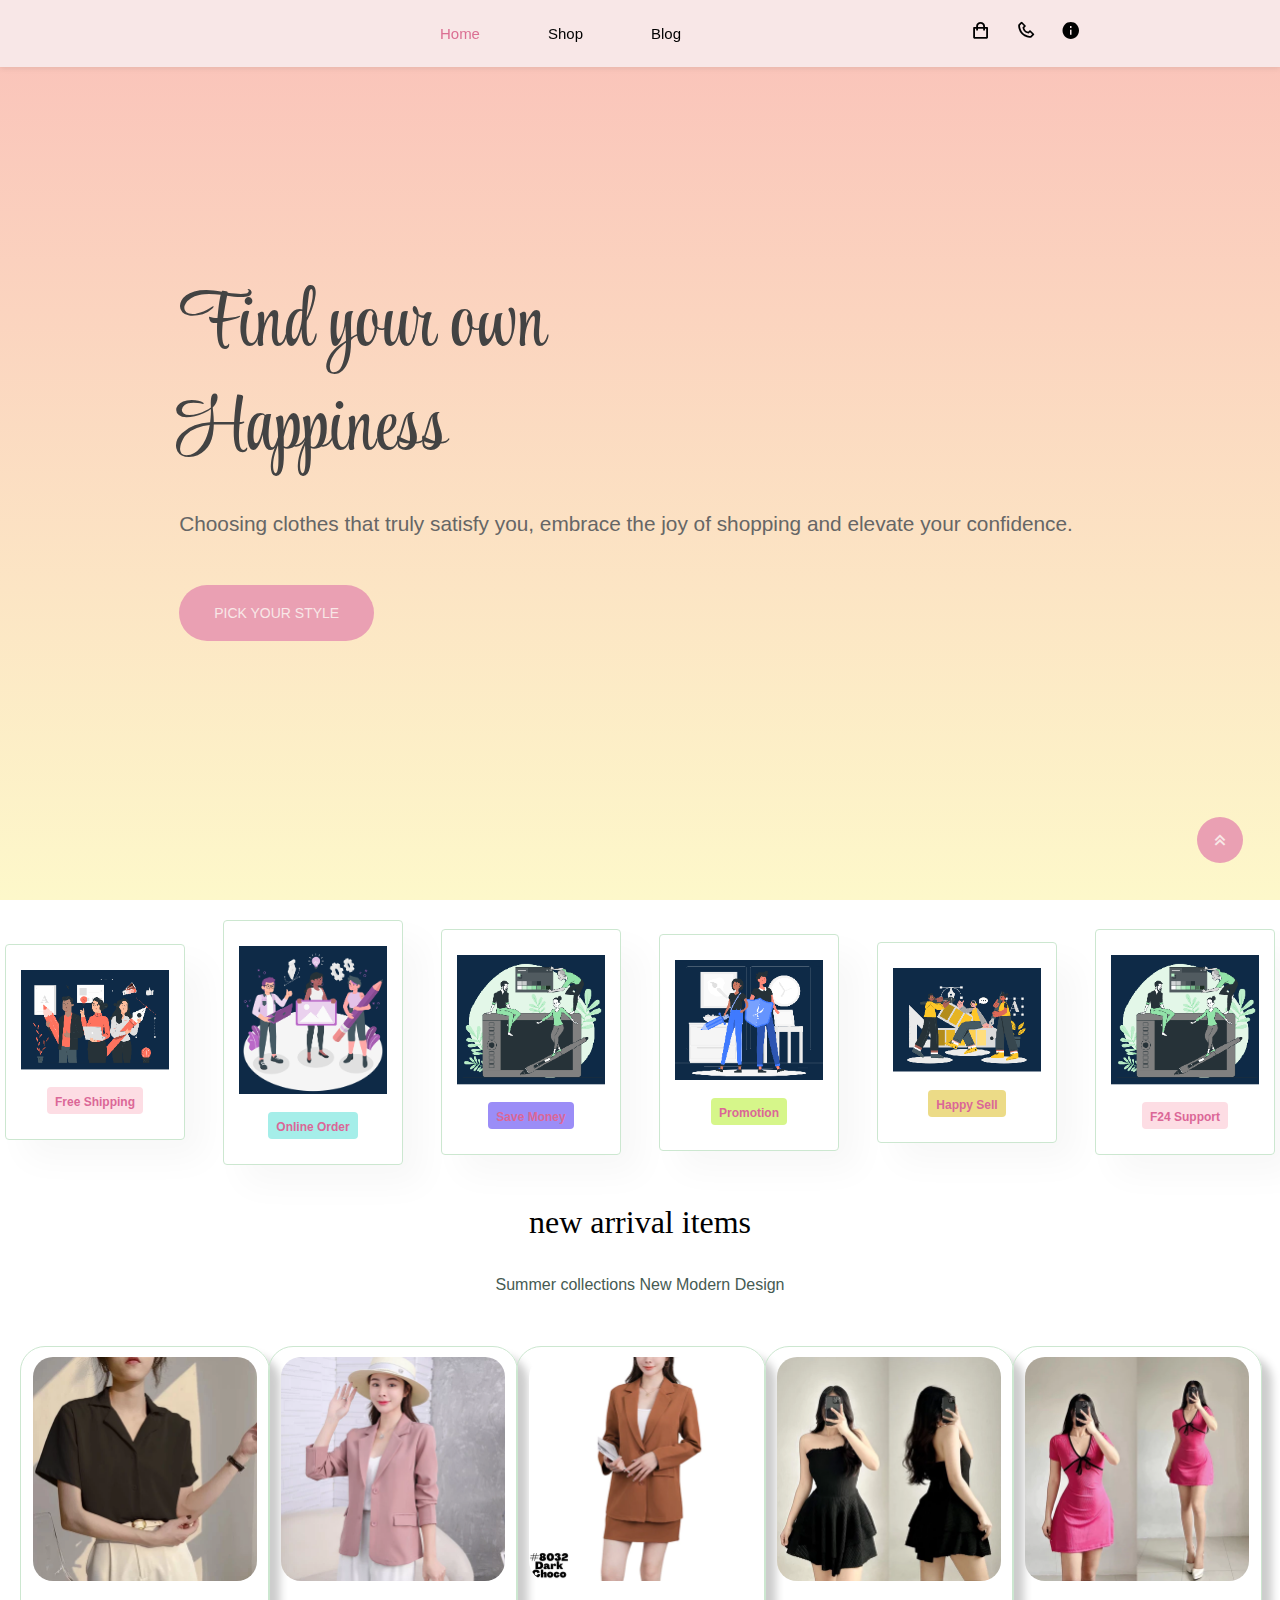
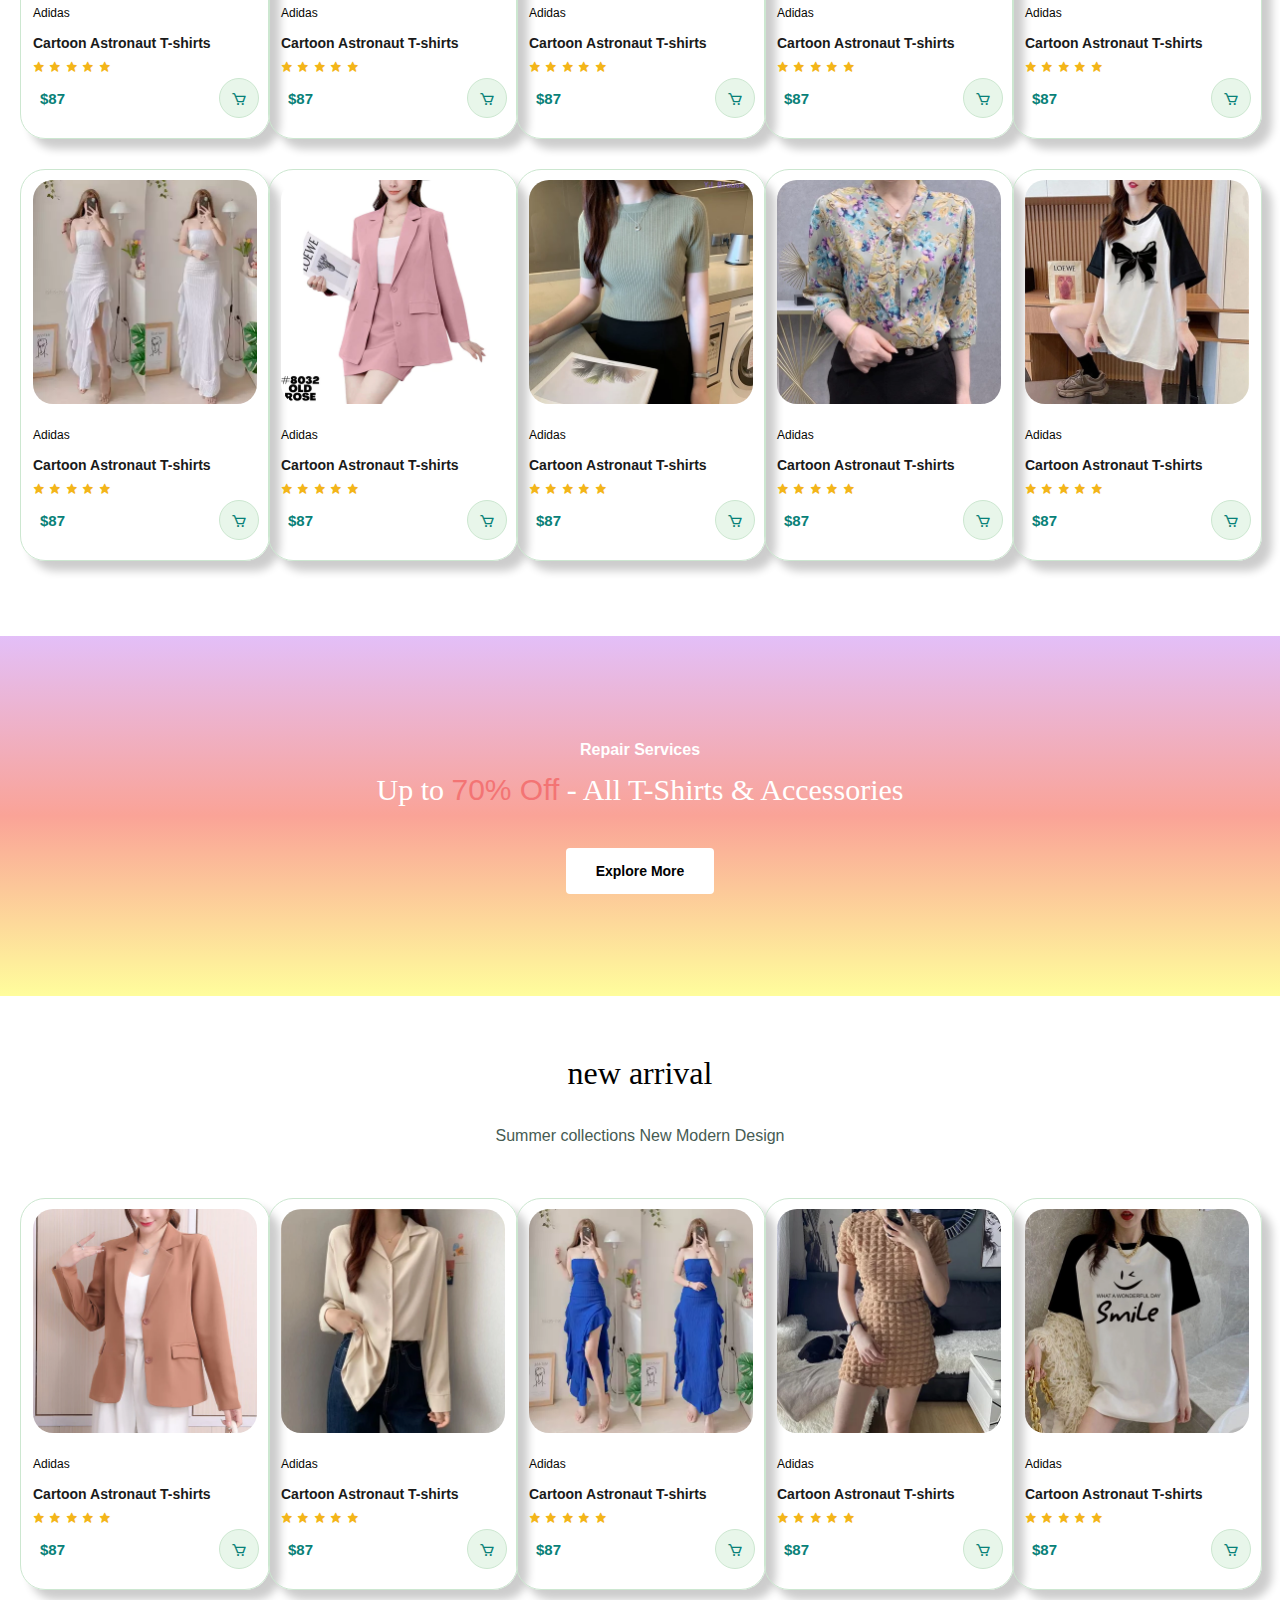
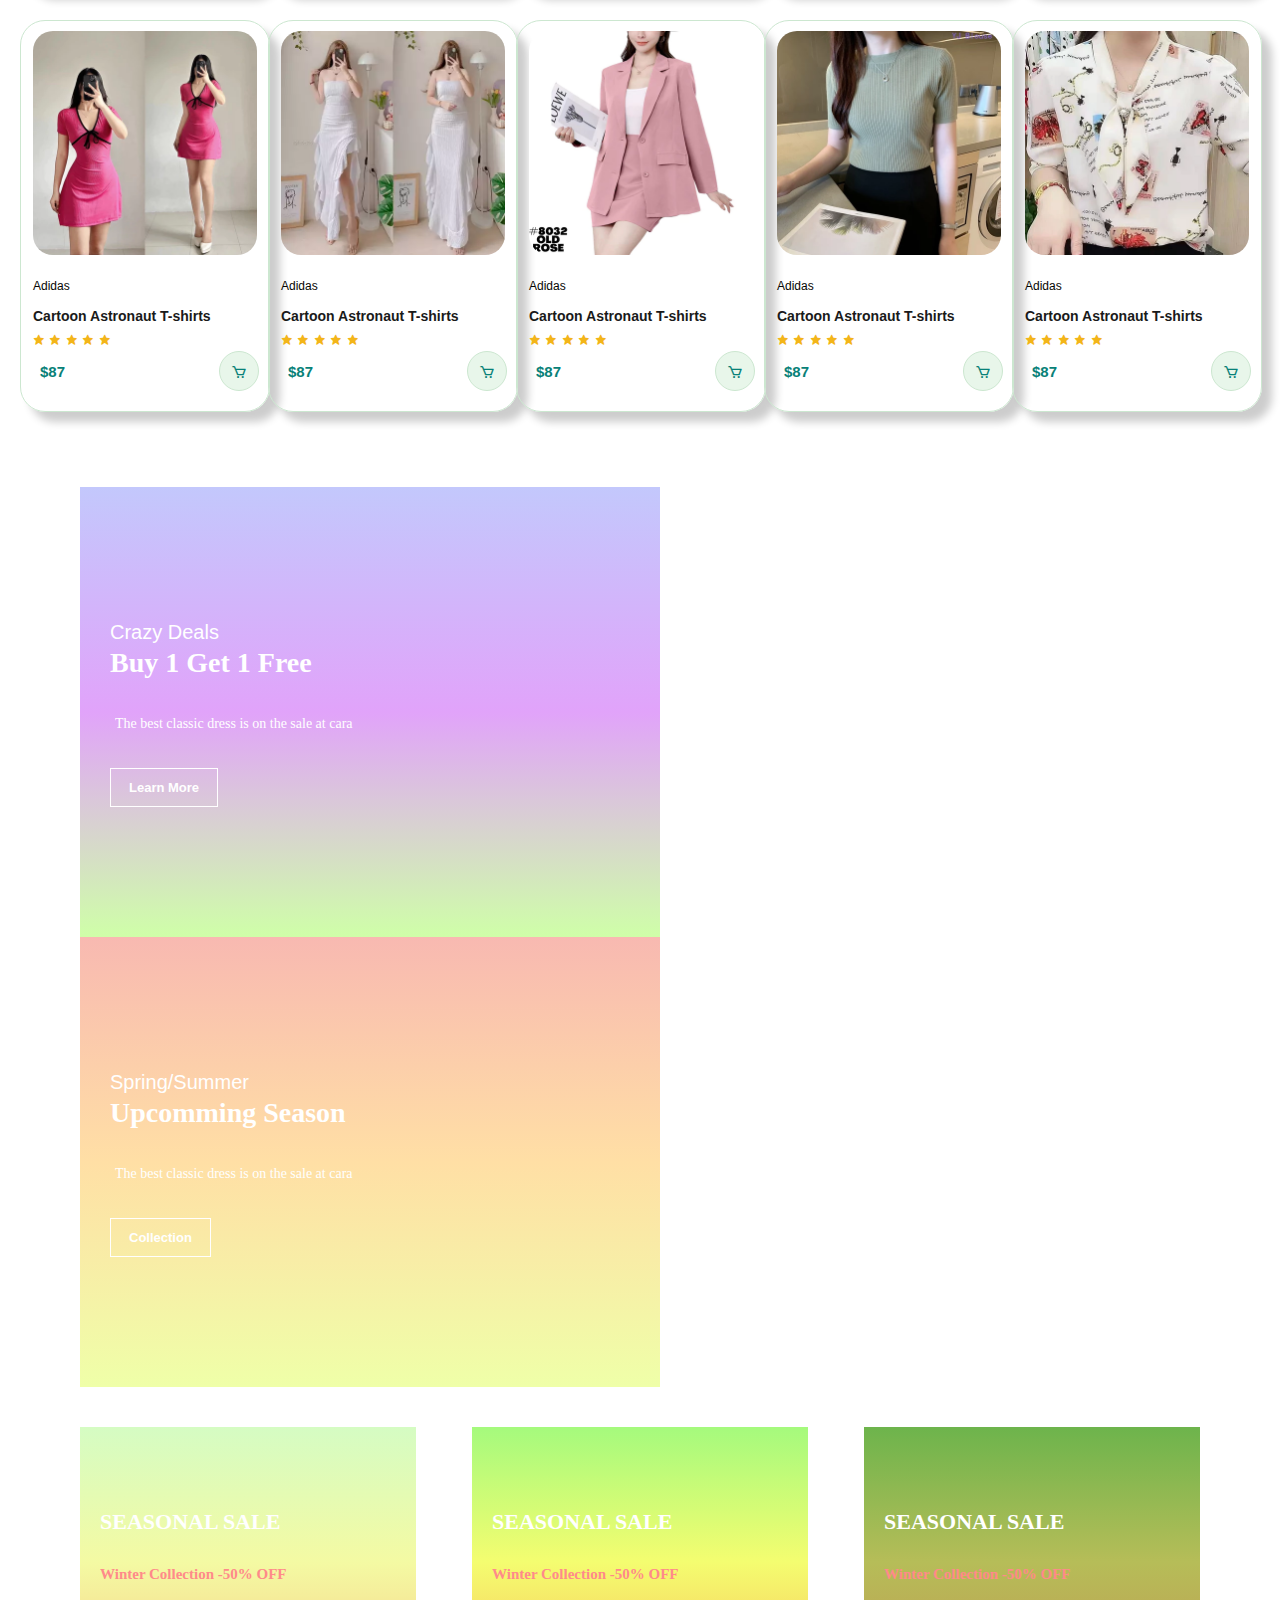
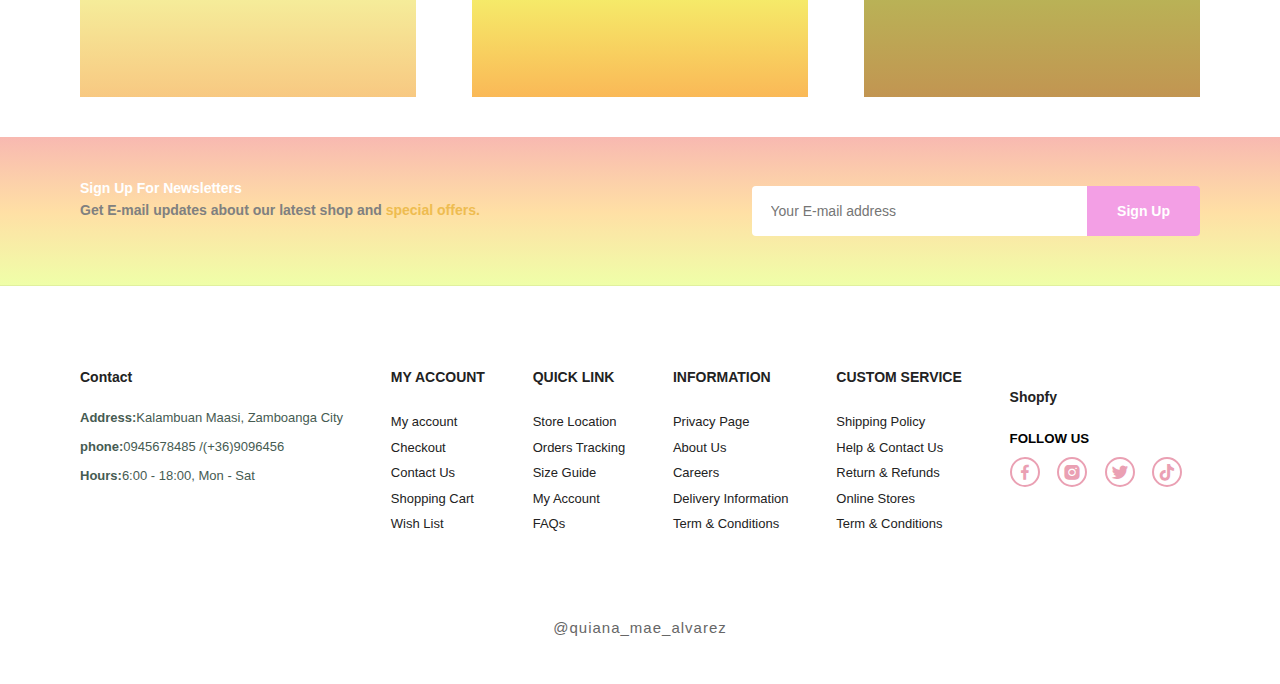
==== commit b3e2d670: "Update index.html" ====
--- a/index.html
+++ b/index.html
@@ -25,14 +25,12 @@
         <li><a class="active" href="index.html" onclick="toggleMenu()">Home</a></li>
         <li><a href="shop.html" onclick="toggleMenu()">Shop</a></li>
         <li><a href="blog.html" onclick="toggleMenu()">Blog</a></li>
-        <li><a href="about.html" onclick="toggleMenu()">About</a></li>
-        <li><a href="login.html" onclick="toggleMenu()">Login</a></li>
     </ul>
 
     <div class="h-icons">
         <a href="cart.html"><i class='bx bx-shopping-bag' ></i></a>
         <a href="contact.html"><i class='bx bx-phone'></i></a>
-        <a href="a"><i class='bx bx-heart' ></i></a>
+        <a href="about.html"><i class='bx bxs-info-circle'></i></a>
         <div class="bx bx-menu" id="menu-icon"></div>
     </div>
 
@@ -534,4 +532,4 @@
 <script src="shop.js"> </script>
 
 </body>
-</html>+</html>
